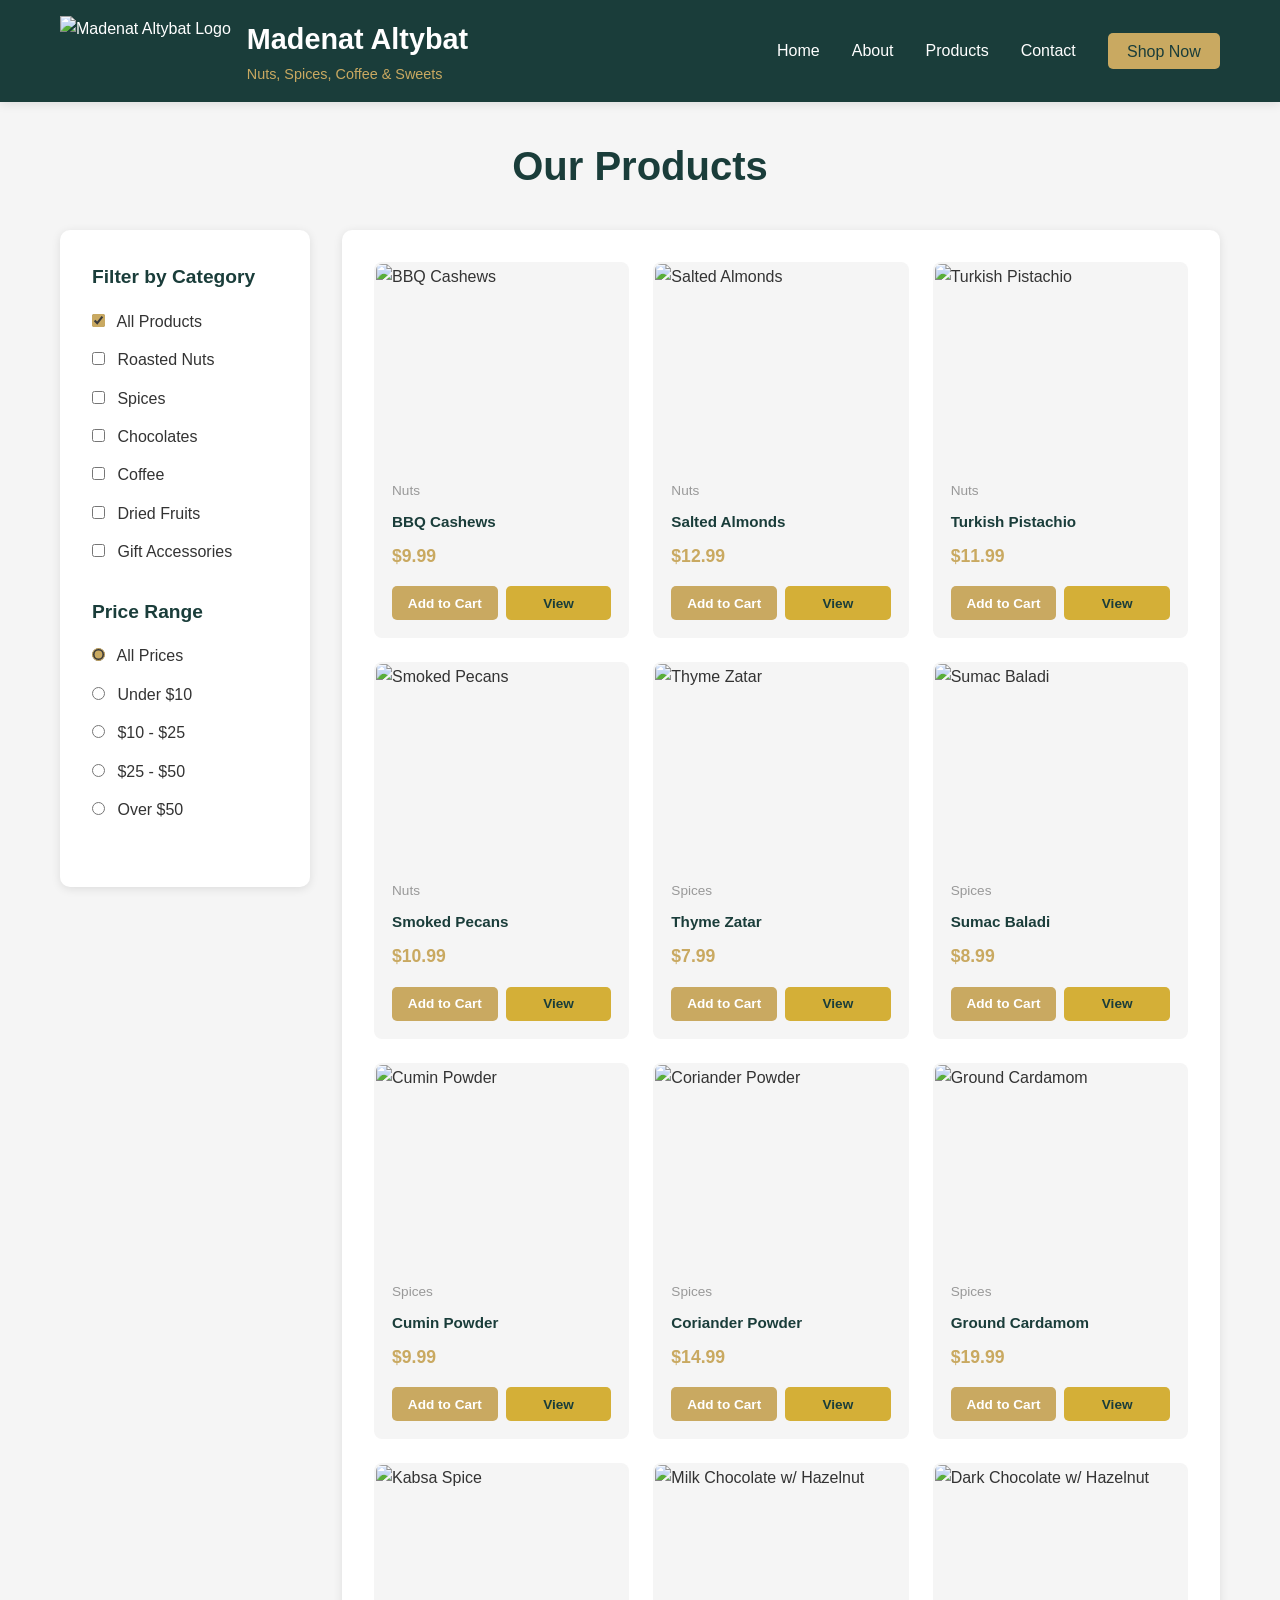
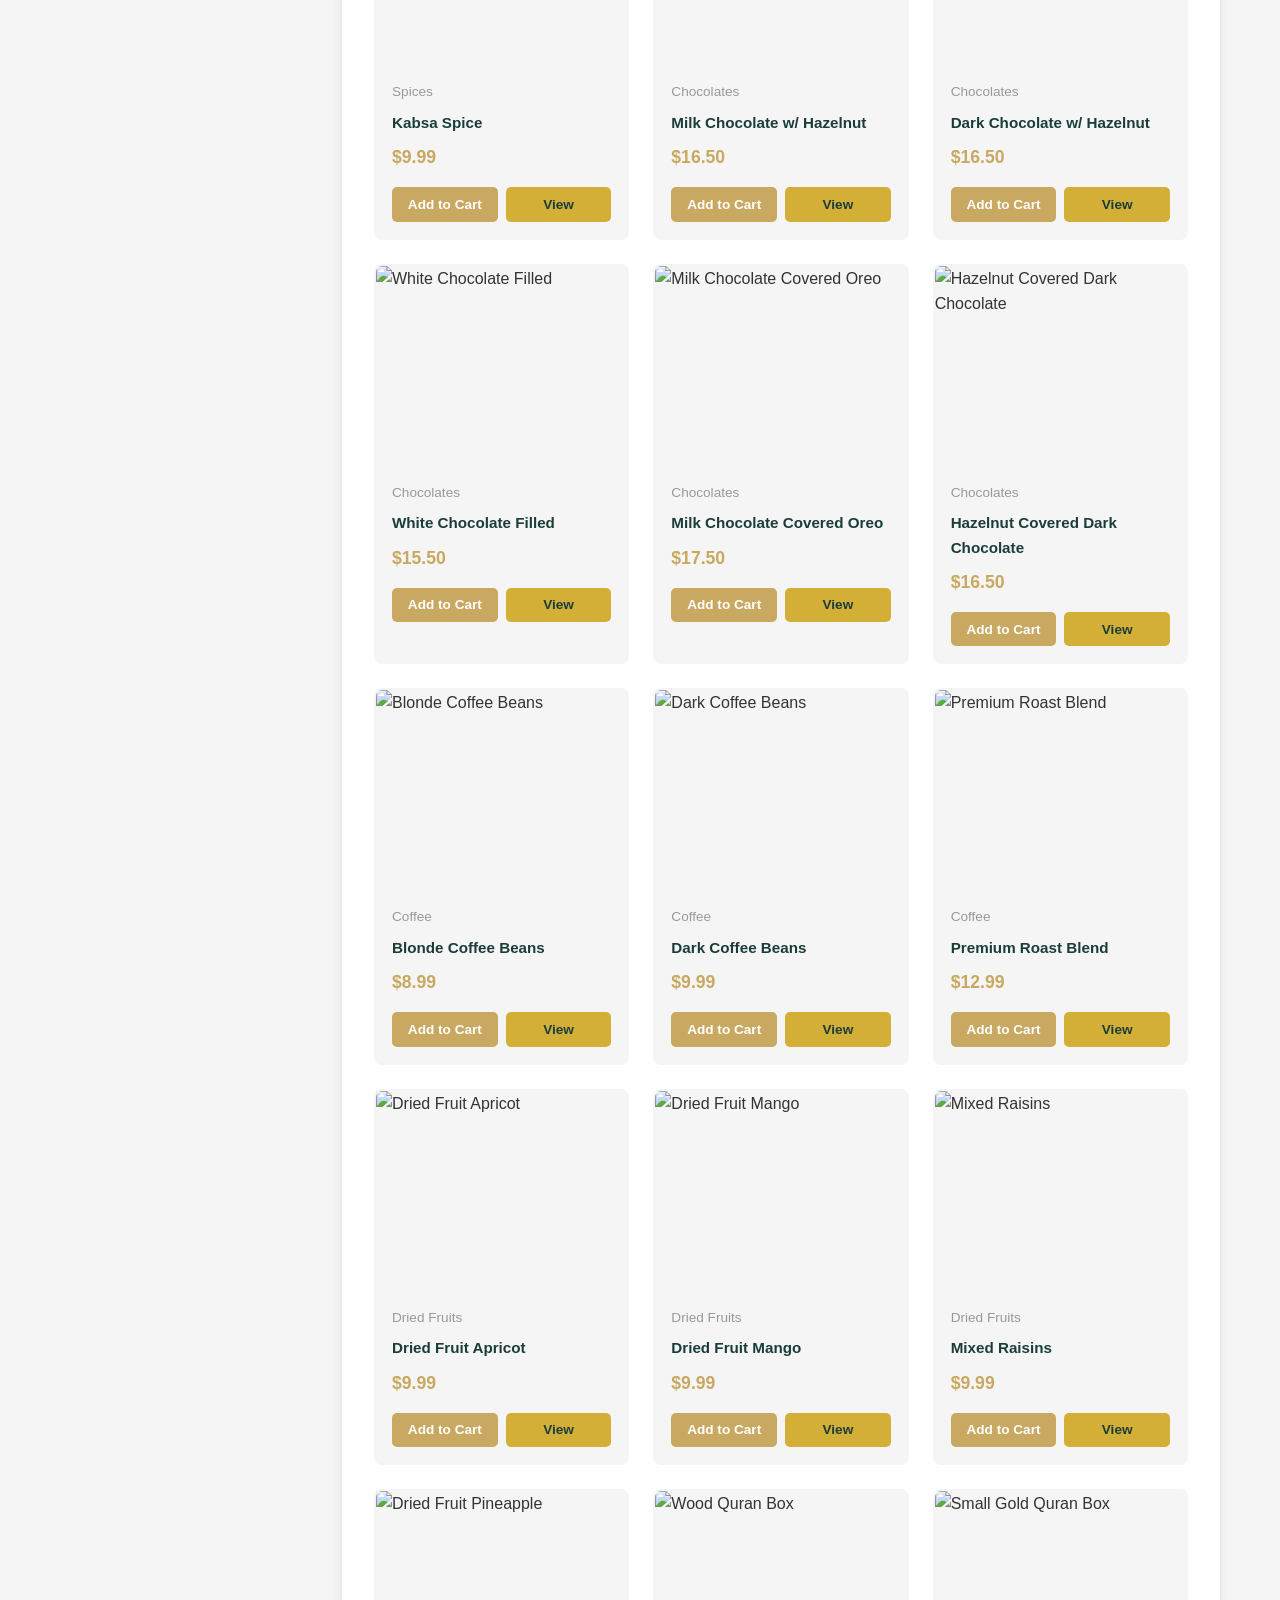
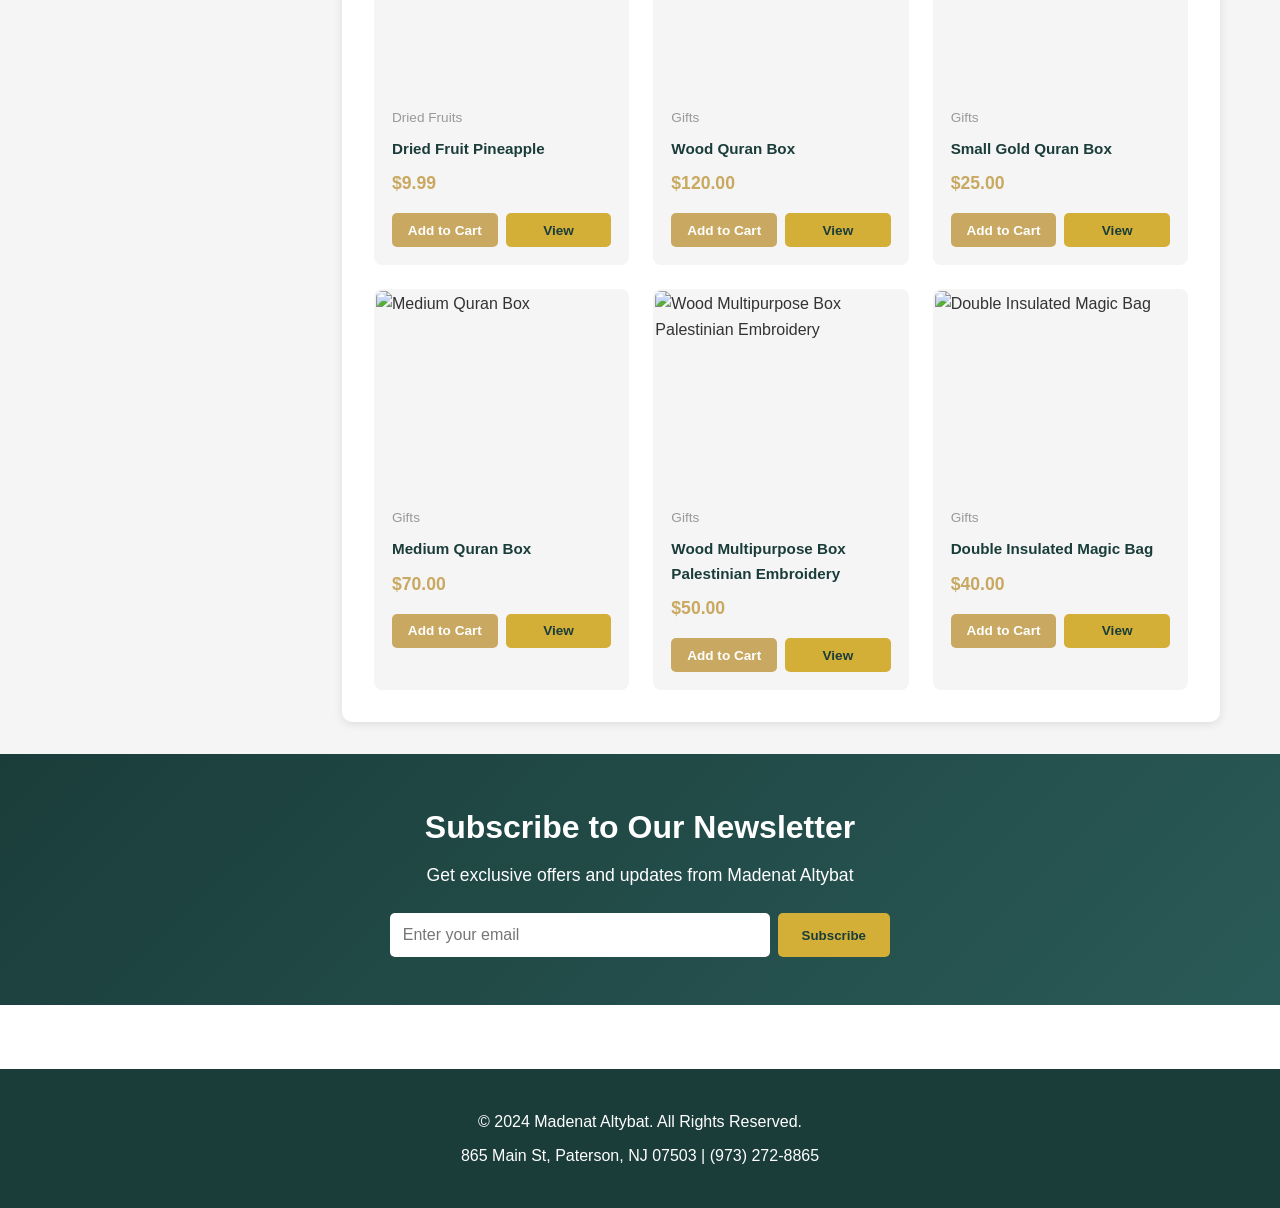
==== shop.html @ 7cda24f8 "Add files via upload" ====
<!DOCTYPE html>
<html lang="en">
<head>
    <meta charset="UTF-8">
    <meta name="viewport" content="width=device-width, initial-scale=1.0">
    <title>Shop - Madenat Altybat</title>
    <link rel="stylesheet" href="styles.css">
    <link rel="stylesheet" href="shop.css">
</head>
<body>
    <!-- Navigation -->
    <nav class="navbar">
        <div class="container">
            <div class="logo-section">
                <img src="https://madenataltybat.com/wp-content/uploads/2024/05/sitelogo-e1715951097234.png" alt="Madenat Altybat Logo" class="logo-img">
                <div class="logo-text">
                    <h1><a href="index.html">Madenat Altybat</a></h1>
                    <p class="tagline">Nuts, Spices, Coffee & Sweets</p>
                </div>
            </div>
            <ul class="nav-menu">
                <li><a href="index.html">Home</a></li>
                <li><a href="index.html#about">About</a></li>
                <li><a href="index.html#products">Products</a></li>
                <li><a href="index.html#contact">Contact</a></li>
                <li><a href="shop.html" class="shop-link">Shop Now</a></li>
            </ul>
        </div>
    </nav>

    <!-- Shop Section -->
    <section class="shop">
        <div class="container">
            <h2>Our Products</h2>
            
            <div class="shop-layout">
                <!-- Sidebar Filters -->
                <aside class="sidebar">
                    <h3>Filter by Category</h3>
                    <div class="filter-group">
                        <label><input type="checkbox" class="category-filter" value="all" checked> All Products</label>
                        <label><input type="checkbox" class="category-filter" value="nuts"> Roasted Nuts</label>
                        <label><input type="checkbox" class="category-filter" value="spices"> Spices</label>
                        <label><input type="checkbox" class="category-filter" value="chocolates"> Chocolates</label>
                        <label><input type="checkbox" class="category-filter" value="coffee"> Coffee</label>
                        <label><input type="checkbox" class="category-filter" value="dried-fruits"> Dried Fruits</label>
                        <label><input type="checkbox" class="category-filter" value="gifts"> Gift Accessories</label>
                    </div>

                    <h3>Price Range</h3>
                    <div class="filter-group">
                        <label><input type="radio" name="price" value="all" checked> All Prices</label>
                        <label><input type="radio" name="price" value="under-10"> Under $10</label>
                        <label><input type="radio" name="price" value="10-25"> $10 - $25</label>
                        <label><input type="radio" name="price" value="25-50"> $25 - $50</label>
                        <label><input type="radio" name="price" value="over-50"> Over $50</label>
                    </div>
                </aside>

                <!-- Products Grid -->
                <main class="products-container">
                    <div class="products-grid" id="productsGrid">
                        <!-- Products will be loaded here by JavaScript -->
                    </div>
                </main>
            </div>
        </div>
    </section>

    <!-- Newsletter Section -->
    <section class="newsletter">
        <div class="container">
            <h3>Subscribe to Our Newsletter</h3>
            <p>Get exclusive offers and updates from Madenat Altybat</p>
            <form class="newsletter-form">
                <input type="email" placeholder="Enter your email" required>
                <button type="submit" class="btn btn-primary">Subscribe</button>
            </form>
        </div>
    </section>

    <!-- Footer -->
    <footer class="footer">
        <div class="container">
            <p>&copy; 2024 Madenat Altybat. All Rights Reserved.</p>
            <p>865 Main St, Paterson, NJ 07503 | (973) 272-8865</p>
        </div>
    </footer>

    <script src="shop.js"></script>
</body>
</html>
---- styles.css ----
* {
    margin: 0;
    padding: 0;
    box-sizing: border-box;
}

:root {
    --primary-color: #1a3d3a;
    --secondary-color: #c9a961;
    --accent-color: #d4af37;
    --text-color: #333;
    --light-bg: #f5f5f5;
    --white: #ffffff;
    --shadow: 0 2px 10px rgba(0, 0, 0, 0.1);
}

html {
    scroll-behavior: smooth;
}

body {
    font-family: 'Segoe UI', Tahoma, Geneva, Verdana, sans-serif;
    color: var(--text-color);
    line-height: 1.6;
    background-color: var(--white);
}

.container {
    max-width: 1200px;
    margin: 0 auto;
    padding: 0 20px;
}

/* Navigation */
.navbar {
    background-color: var(--primary-color);
    color: var(--white);
    padding: 1rem 0;
    position: sticky;
    top: 0;
    z-index: 1000;
    box-shadow: var(--shadow);
}

.navbar .container {
    display: flex;
    justify-content: space-between;
    align-items: center;
}

.logo-section {
    display: flex;
    align-items: center;
    gap: 1rem;
}

.logo-img {
    height: 70px;
    width: auto;
    object-fit: contain;
}

.logo-text h1 {
    font-size: 1.8rem;
    font-weight: bold;
    margin: 0;
}

.logo-text h1 a {
    color: var(--white);
    text-decoration: none;
    transition: color 0.3s ease;
}

.logo-text h1 a:hover {
    color: var(--secondary-color);
}

.tagline {
    font-size: 0.9rem;
    color: var(--secondary-color);
    margin: 0;
    font-weight: 500;
}

.nav-menu {
    display: flex;
    list-style: none;
    gap: 2rem;
}

.nav-menu a {
    color: var(--white);
    text-decoration: none;
    transition: color 0.3s ease;
    font-weight: 500;
}

.nav-menu a:hover {
    color: var(--secondary-color);
}

.shop-link {
    background-color: var(--secondary-color) !important;
    color: var(--primary-color) !important;
    padding: 0.6rem 1.2rem !important;
    border-radius: 5px;
}

.shop-link:hover {
    background-color: var(--accent-color) !important;
}

/* Hero Section */
.hero {
    background: linear-gradient(135deg, var(--primary-color), #2a5a57);
    color: var(--white);
    padding: 8rem 2rem;
    text-align: center;
}

.hero-content h2 {
    font-size: 3rem;
    margin-bottom: 1rem;
}

.hero-content p {
    font-size: 1.3rem;
    margin-bottom: 0.5rem;
}

.hero-subtitle {
    font-size: 1.1rem;
    margin-bottom: 2rem !important;
    color: var(--secondary-color);
}

/* Buttons */
.btn {
    display: inline-block;
    padding: 0.8rem 2rem;
    border-radius: 5px;
    text-decoration: none;
    transition: all 0.3s ease;
    font-weight: 600;
    border: none;
    cursor: pointer;
}

.btn-primary {
    background-color: var(--accent-color);
    color: var(--primary-color);
}

.btn-primary:hover {
    background-color: #FFC700;
    transform: translateY(-2px);
    box-shadow: var(--shadow);
}

.btn-secondary {
    background-color: var(--secondary-color);
    color: var(--white);
}

.btn-secondary:hover {
    background-color: var(--primary-color);
    transform: translateY(-2px);
}

/* About Section */
.about {
    padding: 4rem 2rem;
    background-color: var(--light-bg);
}

.about h2 {
    font-size: 2.5rem;
    margin-bottom: 1.5rem;
    text-align: center;
    color: var(--primary-color);
}

.about > .container > p {
    text-align: center;
    font-size: 1.1rem;
    margin-bottom: 3rem;
    max-width: 800px;
    margin-left: auto;
    margin-right: auto;
}

.features {
    display: grid;
    grid-template-columns: repeat(auto-fit, minmax(250px, 1fr));
    gap: 2rem;
}

.feature {
    background: var(--white);
    padding: 2rem;
    border-radius: 10px;
    box-shadow: var(--shadow);
    text-align: center;
    transition: transform 0.3s ease;
}

.feature:hover {
    transform: translateY(-5px);
}

.feature h3 {
    color: var(--secondary-color);
    margin-bottom: 1rem;
    font-size: 1.3rem;
}

img.feature-icon {
    width: 70px;
    height: 70px;
    margin-bottom: 1rem;
    object-fit: contain;
}

/* Products Section */
.products {
    padding: 4rem 2rem;
}

.products h2 {
    font-size: 2.5rem;
    margin-bottom: 3rem;
    text-align: center;
    color: var(--primary-color);
}

.product-grid {
    display: grid;
    grid-template-columns: repeat(auto-fit, minmax(280px, 1fr));
    gap: 2rem;
}

.product-card {
    background: var(--white);
    border: 2px solid var(--primary-color);
    padding: 2rem;
    border-radius: 10px;
    text-align: center;
    transition: all 0.3s ease;
}

.product-card:hover {
    transform: translateY(-10px);
    box-shadow: 0 5px 20px rgba(139, 69, 19, 0.3);
}

.product-card h3 {
    color: var(--secondary-color);
    margin-bottom: 1rem;
    font-size: 1.5rem;
}

.product-card p {
    margin-bottom: 1.5rem;
    color: #666;
}

.product-card img {
    width: 100%;
    height: 150px;
    object-fit: cover;
    margin-bottom: 1rem;
    border-radius: 5px;
}

/* Trust Section */
.trust {
    padding: 4rem 2rem;
    background-color: var(--primary-color);
    color: var(--white);
    text-align: center;
}

.trust h2 {
    font-size: 2.5rem;
    margin-bottom: 1rem;
}

.testimonials-grid {
    display: grid;
    grid-template-columns: repeat(auto-fit, minmax(300px, 1fr));
    gap: 2rem;
}

.testimonial {
    background: var(--white);
    padding: 2rem;
    border-radius: 10px;
    box-shadow: var(--shadow);
    border-left: 5px solid var(--secondary-color);
}

.testimonial p {
    font-style: italic;
    margin-bottom: 1rem;
    color: #666;
}

.testimonial h4 {
    color: var(--primary-color);
    font-weight: 600;
}

/* Special Offer Section */
.special-offer {
    background: linear-gradient(135deg, var(--secondary-color), var(--primary-color));
    color: var(--white);
    padding: 4rem 2rem;
    text-align: center;
}

.special-offer h2 {
    font-size: 2.5rem;
    margin-bottom: 1rem;
}

.special-offer p {
    font-size: 1.2rem;
    margin-bottom: 2rem;
}

/* Contact Section */
.contact {
    padding: 4rem 2rem;
    background-color: var(--light-bg);
}

.contact h2 {
    font-size: 2.5rem;
    margin-bottom: 3rem;
    text-align: center;
    color: var(--primary-color);
}

.contact-info {
    display: grid;
    grid-template-columns: repeat(auto-fit, minmax(250px, 1fr));
    gap: 2rem;
}

.contact-item {
    background: var(--white);
    padding: 2rem;
    border-radius: 10px;
    box-shadow: var(--shadow);
    text-align: center;
}

.contact-item h3 {
    color: var(--secondary-color);
    margin-bottom: 1rem;
}

.contact-item p {
    font-size: 1.1rem;
}

.contact-item a {
    color: var(--primary-color);
    text-decoration: none;
    font-weight: 600;
}

.contact-item a:hover {
    color: var(--secondary-color);
}

/* Footer */
.footer {
    background-color: var(--primary-color);
    color: var(--white);
    text-align: center;
    padding: 2rem;
    margin-top: 4rem;
}

.footer p {
    margin: 0.5rem 0;
}

/* Responsive */
@media (max-width: 768px) {
    .nav-menu {
        flex-direction: column;
        gap: 1rem;
    }

    .hero-content h2 {
        font-size: 2rem;
    }

    .hero-content p {
        font-size: 1rem;
    }

    .about h2,
    .products h2,
    .testimonials h2,
    .contact h2 {
        font-size: 1.8rem;
    }

    .product-grid,
    .testimonials-grid,
    .contact-info {
        grid-template-columns: 1fr;
    }
}
---- shop.css ----
/* Shop Page Specific Styles */

.shop {
    padding: 2rem;
    background-color: var(--light-bg);
    min-height: calc(100vh - 200px);
}

.shop h2 {
    font-size: 2.5rem;
    margin-bottom: 2rem;
    text-align: center;
    color: var(--primary-color);
}

.shop-layout {
    display: grid;
    grid-template-columns: 250px 1fr;
    gap: 2rem;
}

/* Sidebar Filters */
.sidebar {
    background: var(--white);
    padding: 2rem;
    border-radius: 10px;
    box-shadow: var(--shadow);
    height: fit-content;
}

.sidebar h3 {
    color: var(--primary-color);
    margin-bottom: 1rem;
    font-size: 1.2rem;
}

.filter-group {
    margin-bottom: 2rem;
}

.filter-group label {
    display: block;
    margin-bottom: 0.8rem;
    cursor: pointer;
    color: var(--text-color);
}

.filter-group input {
    margin-right: 0.5rem;
    cursor: pointer;
    accent-color: var(--secondary-color);
}

/* Products Container */
.products-container {
    background: var(--white);
    padding: 2rem;
    border-radius: 10px;
    box-shadow: var(--shadow);
}

.products-grid {
    display: grid;
    grid-template-columns: repeat(auto-fill, minmax(220px, 1fr));
    gap: 1.5rem;
}

.product-item {
    background: var(--light-bg);
    border-radius: 8px;
    overflow: hidden;
    transition: all 0.3s ease;
    border: 2px solid transparent;
}

.product-item:hover {
    border-color: var(--secondary-color);
    transform: translateY(-5px);
    box-shadow: var(--shadow);
}

.product-image {
    width: 100%;
    height: 200px;
    background: var(--light-bg);
    display: flex;
    align-items: center;
    justify-content: center;
    overflow: hidden;
}

.product-image img {
    width: 100%;
    height: 100%;
    object-fit: cover;
}

.product-image.no-image {
    background: linear-gradient(135deg, var(--primary-color), #2a5a57);
    color: var(--white);
    font-weight: bold;
    text-align: center;
    padding: 1rem;
}

.product-info {
    padding: 1rem;
}

.product-name {
    font-weight: 600;
    color: var(--primary-color);
    margin-bottom: 0.5rem;
    font-size: 0.95rem;
}

.product-category {
    font-size: 0.85rem;
    color: #999;
    margin-bottom: 0.5rem;
}

.product-price {
    color: var(--secondary-color);
    font-weight: bold;
    font-size: 1.1rem;
    margin-bottom: 1rem;
}

.product-actions {
    display: flex;
    gap: 0.5rem;
}

.product-actions button {
    flex: 1;
    padding: 0.6rem;
    border: none;
    border-radius: 5px;
    cursor: pointer;
    font-weight: 600;
    transition: all 0.3s ease;
    font-size: 0.85rem;
}

.btn-add-cart {
    background-color: var(--secondary-color);
    color: var(--white);
}

.btn-add-cart:hover {
    background-color: var(--primary-color);
}

.btn-view-details {
    background-color: var(--accent-color);
    color: var(--primary-color);
}

.btn-view-details:hover {
    background-color: #FFC700;
}

/* Newsletter Section */
.newsletter {
    background: linear-gradient(135deg, var(--primary-color), #2a5a57);
    color: var(--white);
    padding: 3rem 2rem;
    text-align: center;
}

.newsletter h3 {
    font-size: 2rem;
    margin-bottom: 0.5rem;
}

.newsletter p {
    font-size: 1.1rem;
    margin-bottom: 1.5rem;
}

.newsletter-form {
    display: flex;
    gap: 0.5rem;
    max-width: 500px;
    margin: 0 auto;
}

.newsletter-form input {
    flex: 1;
    padding: 0.8rem;
    border: none;
    border-radius: 5px;
    font-size: 1rem;
}

.newsletter-form button {
    padding: 0.8rem 1.5rem;
}

/* Empty State */
.empty-state {
    text-align: center;
    padding: 3rem;
    color: #999;
}

.empty-state h3 {
    color: var(--primary-color);
    margin-bottom: 1rem;
}

/* Responsive */
@media (max-width: 768px) {
    .shop-layout {
        grid-template-columns: 1fr;
    }

    .sidebar {
        display: none;
    }

    .products-grid {
        grid-template-columns: repeat(auto-fill, minmax(150px, 1fr));
        gap: 1rem;
    }

    .newsletter-form {
        flex-direction: column;
    }

    .newsletter-form button {
        width: 100%;
    }
}
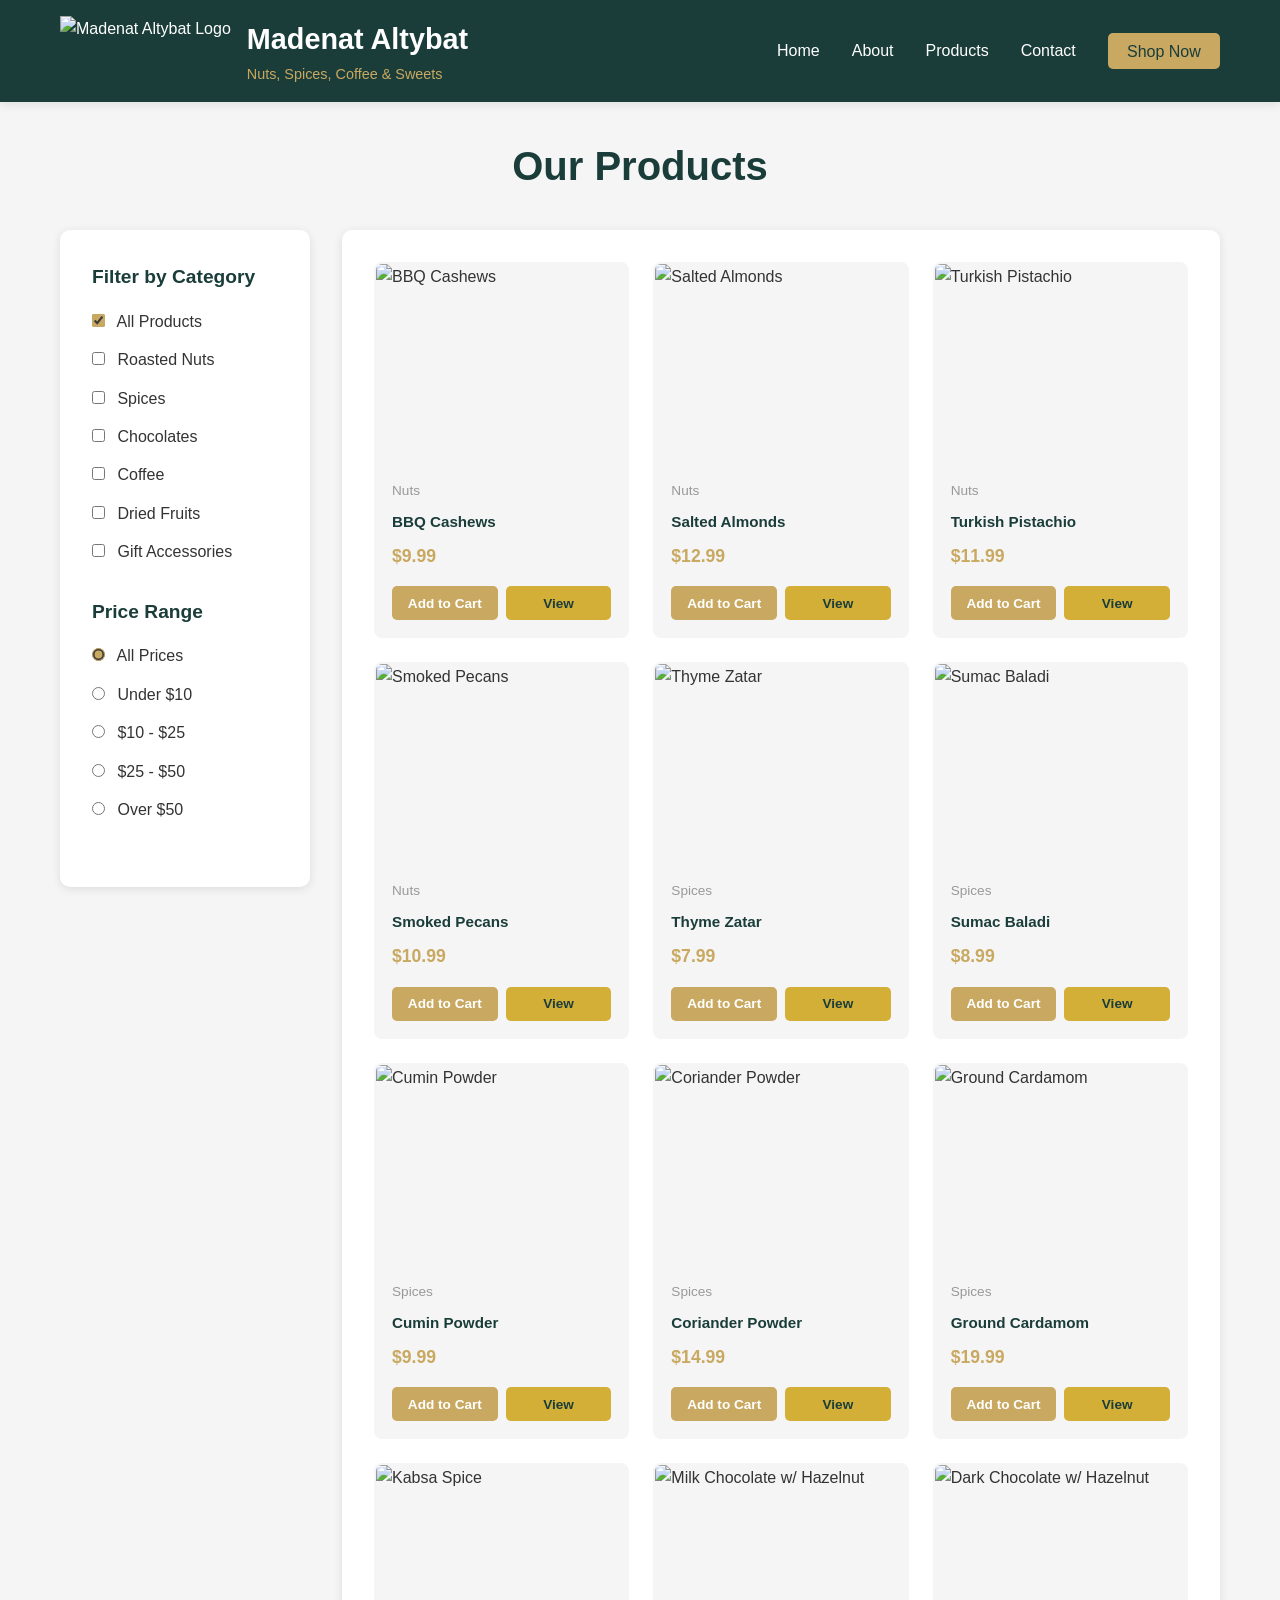
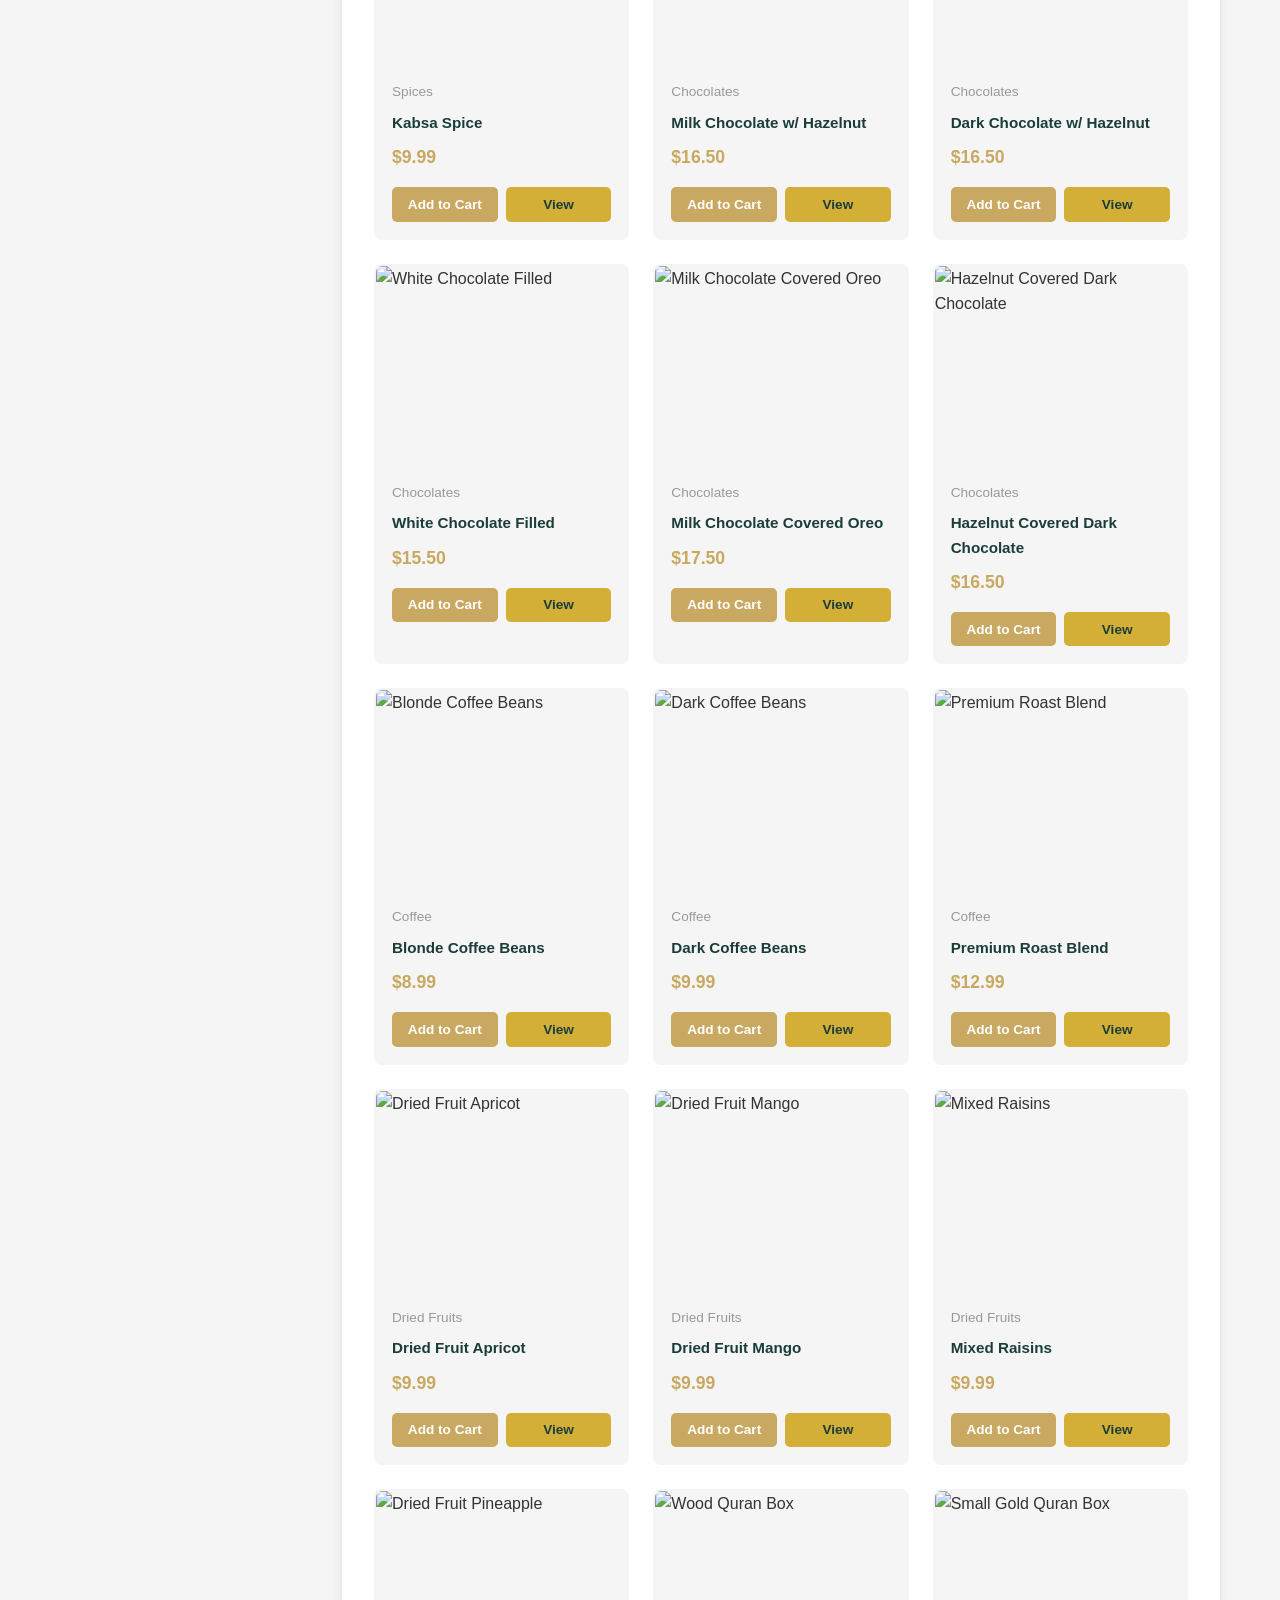
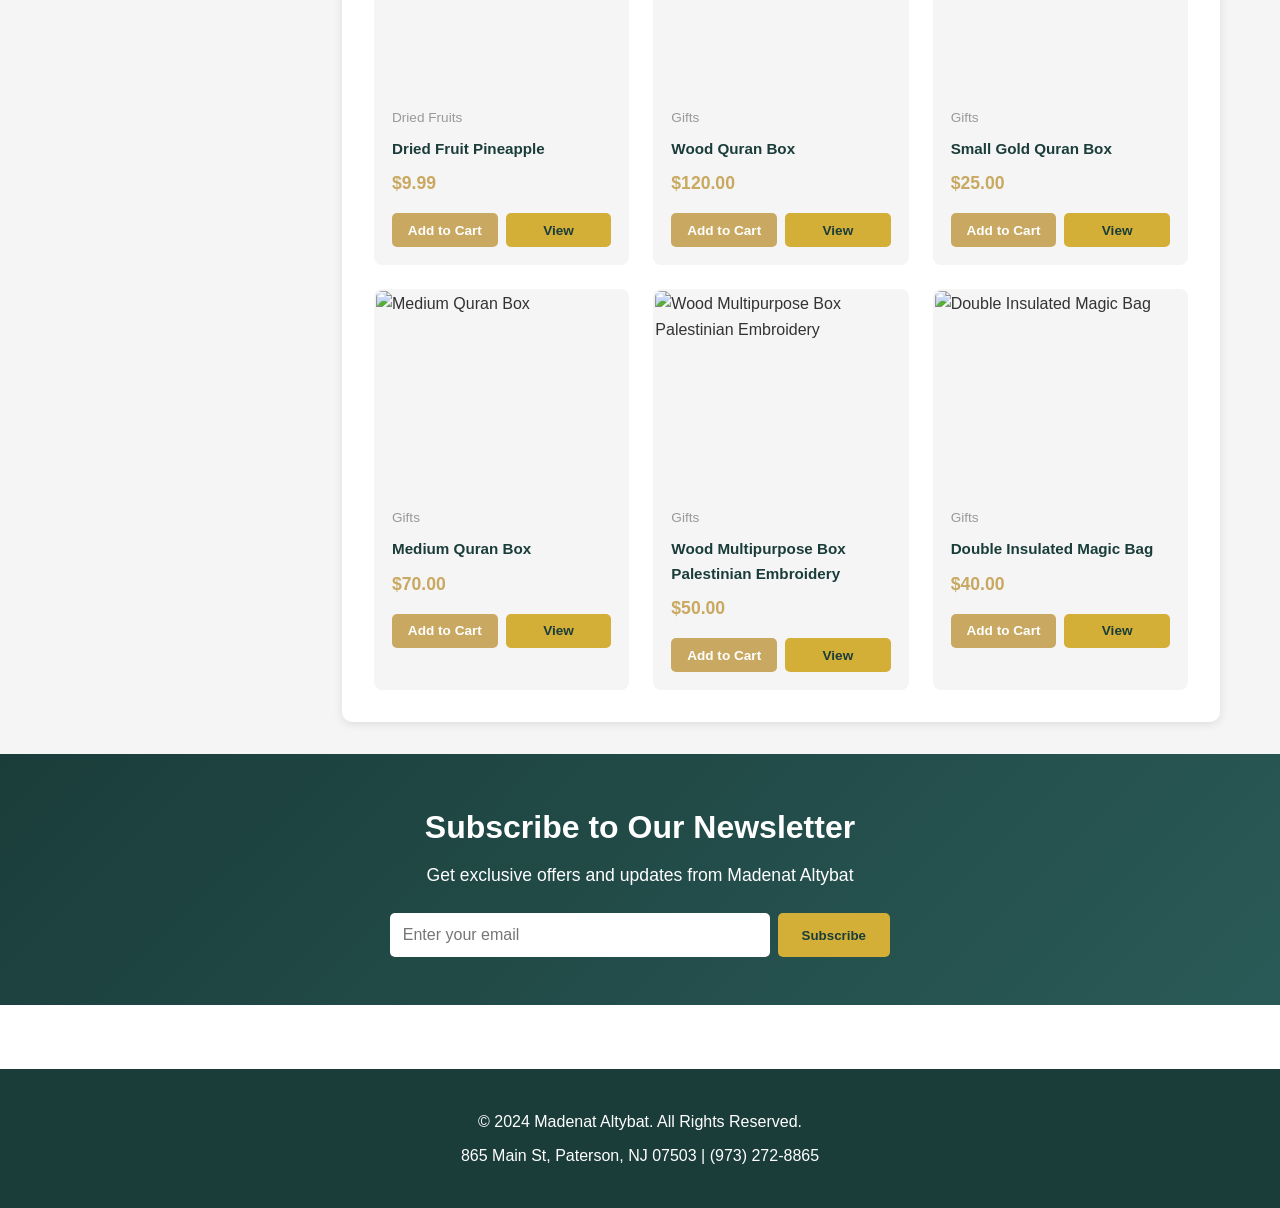
==== commit d70130ee: "Fix HTML encoding issues in shop.html" ====
--- a/shop.html
+++ b/shop.html
@@ -4,7 +4,7 @@
     <meta charset="UTF-8">
     <meta name="viewport" content="width=device-width, initial-scale=1.0">
     <title>Shop - Madenat Altybat</title>
-    <link rel="stylesheet" href="styles.css">
+    <link rel="stylesheet" href="main.css">
     <link rel="stylesheet" href="shop.css">
 </head>
 <body>
--- a/main.css
+++ b/main.css
@@ -0,0 +1,494 @@
+* {
+    margin: 0;
+    padding: 0;
+    box-sizing: border-box;
+}
+
+:root {
+    --primary-color: #1a3d3a;
+    --secondary-color: #c9a961;
+    --accent-color: #d4af37;
+    --text-color: #333;
+    --light-bg: #f5f5f5;
+    --white: #ffffff;
+    --shadow: 0 2px 10px rgba(0, 0, 0, 0.1);
+}
+
+html {
+    scroll-behavior: smooth;
+    overflow-x: hidden; /* يمنع السكرول العرضي تماماً */
+}
+
+body {
+    font-family: 'Segoe UI', Tahoma, Geneva, Verdana, sans-serif;
+    color: var(--text-color);
+    line-height: 1.6;
+    background-color: var(--white);
+    width: 100%;
+    overflow-x: hidden;
+}
+
+.container {
+    width: 100%;
+    max-width: 1200px;
+    margin: 0 auto;
+    padding: 0 20px;
+}
+
+/* Navigation */
+.navbar {
+    background-color: var(--primary-color);
+    color: var(--white);
+    padding: 1rem 0;
+    position: sticky;
+    top: 0;
+    z-index: 1000;
+    box-shadow: var(--shadow);
+    width: 100%;
+}
+
+.navbar .container {
+    display: flex;
+    justify-content: space-between;
+    align-items: center;
+    position: relative;
+}
+
+.logo-section {
+    display: flex;
+    align-items: center;
+    gap: 1rem;
+    flex-shrink: 1; /* يسمح للوجو بالانكماش لو الشاشة ضاقت */
+}
+
+.logo-img {
+    height: 70px;
+    width: auto;
+    object-fit: contain;
+    transition: height 0.3s ease;
+}
+
+.logo-text h1 {
+    font-size: 1.8rem;
+    font-weight: bold;
+    margin: 0;
+    white-space: nowrap; /* يمنع الاسم يتقسم لسطرين بشكل مفاجئ */
+}
+
+.logo-text h1 a {
+    color: var(--white);
+    text-decoration: none;
+    transition: color 0.3s ease;
+}
+
+.logo-text h1 a:hover {
+    color: var(--secondary-color);
+}
+
+.tagline {
+    font-size: 0.9rem;
+    color: var(--secondary-color);
+    margin: 0;
+    font-weight: 500;
+}
+
+.nav-menu {
+    display: flex;
+    list-style: none;
+    gap: 2rem;
+    align-items: center;
+}
+
+.nav-menu a {
+    color: var(--white);
+    text-decoration: none;
+    transition: color 0.3s ease;
+    font-weight: 500;
+}
+
+.nav-menu a:hover {
+    color: var(--secondary-color);
+}
+
+.shop-link {
+    background-color: var(--secondary-color) !important;
+    color: var(--primary-color) !important;
+    padding: 0.6rem 1.2rem !important;
+    border-radius: 5px;
+}
+
+.shop-link:hover {
+    background-color: var(--accent-color) !important;
+}
+
+/* Hero Section */
+.hero {
+    background: linear-gradient(135deg, var(--primary-color), #2a5a57);
+    color: var(--white);
+    padding: 8rem 2rem;
+    text-align: center;
+}
+
+.hero-content h2 {
+    font-size: 3rem;
+    margin-bottom: 1rem;
+}
+
+.hero-content p {
+    font-size: 1.3rem;
+    margin-bottom: 0.5rem;
+}
+
+.hero-subtitle {
+    font-size: 1.1rem;
+    margin-bottom: 2rem !important;
+    color: var(--secondary-color);
+}
+
+/* Buttons */
+.btn {
+    display: inline-block;
+    padding: 0.8rem 2rem;
+    border-radius: 5px;
+    text-decoration: none;
+    transition: all 0.3s ease;
+    font-weight: 600;
+    border: none;
+    cursor: pointer;
+}
+
+.btn-primary {
+    background-color: var(--accent-color);
+    color: var(--primary-color);
+}
+
+.btn-primary:hover {
+    background-color: #FFC700;
+    transform: translateY(-2px);
+    box-shadow: var(--shadow);
+}
+
+.btn-secondary {
+    background-color: var(--secondary-color);
+    color: var(--white);
+}
+
+.btn-secondary:hover {
+    background-color: var(--primary-color);
+    transform: translateY(-2px);
+}
+
+/* About Section */
+.about {
+    padding: 4rem 2rem;
+    background-color: var(--light-bg);
+}
+
+.about h2 {
+    font-size: 2.5rem;
+    margin-bottom: 1.5rem;
+    text-align: center;
+    color: var(--primary-color);
+}
+
+.about > .container > p {
+    text-align: center;
+    font-size: 1.1rem;
+    margin-bottom: 3rem;
+    max-width: 800px;
+    margin-left: auto;
+    margin-right: auto;
+}
+
+.features {
+    display: grid;
+    grid-template-columns: repeat(auto-fit, minmax(250px, 1fr));
+    gap: 2rem;
+}
+
+.feature {
+    background: var(--white);
+    padding: 2rem;
+    border-radius: 10px;
+    box-shadow: var(--shadow);
+    text-align: center;
+    transition: transform 0.3s ease;
+}
+
+.feature:hover {
+    transform: translateY(-5px);
+}
+
+.feature h3 {
+    color: var(--secondary-color);
+    margin-bottom: 1rem;
+    font-size: 1.3rem;
+}
+
+img.feature-icon {
+    width: 70px;
+    height: 70px;
+    margin-bottom: 1rem;
+    object-fit: contain;
+}
+
+/* Products Section */
+.products {
+    padding: 4rem 2rem;
+}
+
+.products h2 {
+    font-size: 2.5rem;
+    margin-bottom: 3rem;
+    text-align: center;
+    color: var(--primary-color);
+}
+
+.product-grid {
+    display: grid;
+    grid-template-columns: repeat(auto-fit, minmax(280px, 1fr));
+    gap: 2rem;
+}
+
+.product-card {
+    background: var(--white);
+    border: 2px solid var(--primary-color);
+    padding: 2rem;
+    border-radius: 10px;
+    text-align: center;
+    transition: all 0.3s ease;
+}
+
+.product-card:hover {
+    transform: translateY(-10px);
+    box-shadow: 0 5px 20px rgba(139, 69, 19, 0.3);
+}
+
+.product-card h3 {
+    color: var(--secondary-color);
+    margin-bottom: 1rem;
+    font-size: 1.5rem;
+}
+
+.product-card p {
+    margin-bottom: 1.5rem;
+    color: #666;
+}
+
+.product-card img {
+    width: 100%;
+    height: 150px;
+    object-fit: cover;
+    margin-bottom: 1rem;
+    border-radius: 5px;
+}
+
+/* Trust Section */
+.trust {
+    padding: 4rem 2rem;
+    background-color: var(--primary-color);
+    color: var(--white);
+    text-align: center;
+}
+
+.trust h2 {
+    font-size: 2.5rem;
+    margin-bottom: 1rem;
+}
+
+.testimonials-grid {
+    display: grid;
+    grid-template-columns: repeat(auto-fit, minmax(300px, 1fr));
+    gap: 2rem;
+}
+
+.testimonial {
+    background: var(--white);
+    padding: 2rem;
+    border-radius: 10px;
+    box-shadow: var(--shadow);
+    border-left: 5px solid var(--secondary-color);
+}
+
+.testimonial p {
+    font-style: italic;
+    margin-bottom: 1rem;
+    color: #666;
+}
+
+.testimonial h4 {
+    color: var(--primary-color);
+    font-weight: 600;
+}
+
+/* Special Offer Section */
+.special-offer {
+    background: linear-gradient(135deg, var(--secondary-color), var(--primary-color));
+    color: var(--white);
+    padding: 4rem 2rem;
+    text-align: center;
+}
+
+.special-offer h2 {
+    font-size: 2.5rem;
+    margin-bottom: 1rem;
+}
+
+.special-offer p {
+    font-size: 1.2rem;
+    margin-bottom: 2rem;
+}
+
+/* Contact Section */
+.contact {
+    padding: 4rem 2rem;
+    background-color: var(--light-bg);
+}
+
+.contact h2 {
+    font-size: 2.5rem;
+    margin-bottom: 3rem;
+    text-align: center;
+    color: var(--primary-color);
+}
+
+.contact-info {
+    display: grid;
+    grid-template-columns: repeat(auto-fit, minmax(250px, 1fr));
+    gap: 2rem;
+}
+
+.contact-item {
+    background: var(--white);
+    padding: 2rem;
+    border-radius: 10px;
+    box-shadow: var(--shadow);
+    text-align: center;
+}
+
+.contact-item h3 {
+    color: var(--secondary-color);
+    margin-bottom: 1rem;
+}
+
+.contact-item p {
+    font-size: 1.1rem;
+}
+
+.contact-item a {
+    color: var(--primary-color);
+    text-decoration: none;
+    font-weight: 600;
+}
+
+.contact-item a:hover {
+    color: var(--secondary-color);
+}
+
+/* Footer */
+.footer {
+    background-color: var(--primary-color);
+    color: var(--white);
+    text-align: center;
+    padding: 2rem;
+    margin-top: 4rem;
+}
+
+.footer p {
+    margin: 0.5rem 0;
+}
+
+/* Responsive Implementation */
+.hamburger {
+    display: none;
+    background: none;
+    border: none;
+    color: var(--white);
+    font-size: 1.5rem;
+    cursor: pointer;
+    padding: 0.5rem;
+}
+
+@media (max-width: 992px) {
+    .logo-text h1 { font-size: 1.4rem; }
+    .logo-img { height: 50px; }
+    .nav-menu { gap: 1rem; }
+}
+
+@media (max-width: 768px) {
+    .hamburger {
+        display: block;
+    }
+
+    .nav-menu {
+        display: none;
+        position: absolute;
+        top: 100%;
+        left: 0;
+        width: 100%;
+        background-color: var(--primary-color);
+        flex-direction: column;
+        gap: 0;
+        padding: 0;
+        box-shadow: var(--shadow);
+    }
+
+    .nav-menu.active {
+        display: flex;
+    }
+
+    .nav-menu li {
+        width: 100%;
+        text-align: center;
+        border-top: 1px solid rgba(255,255,255,0.1);
+    }
+
+    .nav-menu a {
+        display: block;
+        padding: 1.2rem;
+    }
+
+    .shop-link {
+        border-radius: 0 !important;
+    }
+
+    .logo-text h1 {
+        font-size: 1.2rem;
+    }
+
+    .tagline {
+        font-size: 0.75rem;
+    }
+
+    .hero {
+        padding: 5rem 1rem;
+    }
+
+    .hero-content h2 {
+        font-size: 2.2rem;
+    }
+
+    .hero-content p {
+        font-size: 1.1rem;
+    }
+
+    .about h2,
+    .products h2,
+    .trust h2,
+    .contact h2 {
+        font-size: 2rem;
+    }
+
+    .product-grid,
+    .testimonials-grid,
+    .contact-info {
+        grid-template-columns: 1fr;
+    }
+}
+
+@media (max-width: 480px) {
+    .logo-section { gap: 0.5rem; }
+    .logo-img { height: 40px; }
+    .logo-text h1 { font-size: 1rem; }
+    .hero-content h2 { font-size: 1.8rem; }
+}
